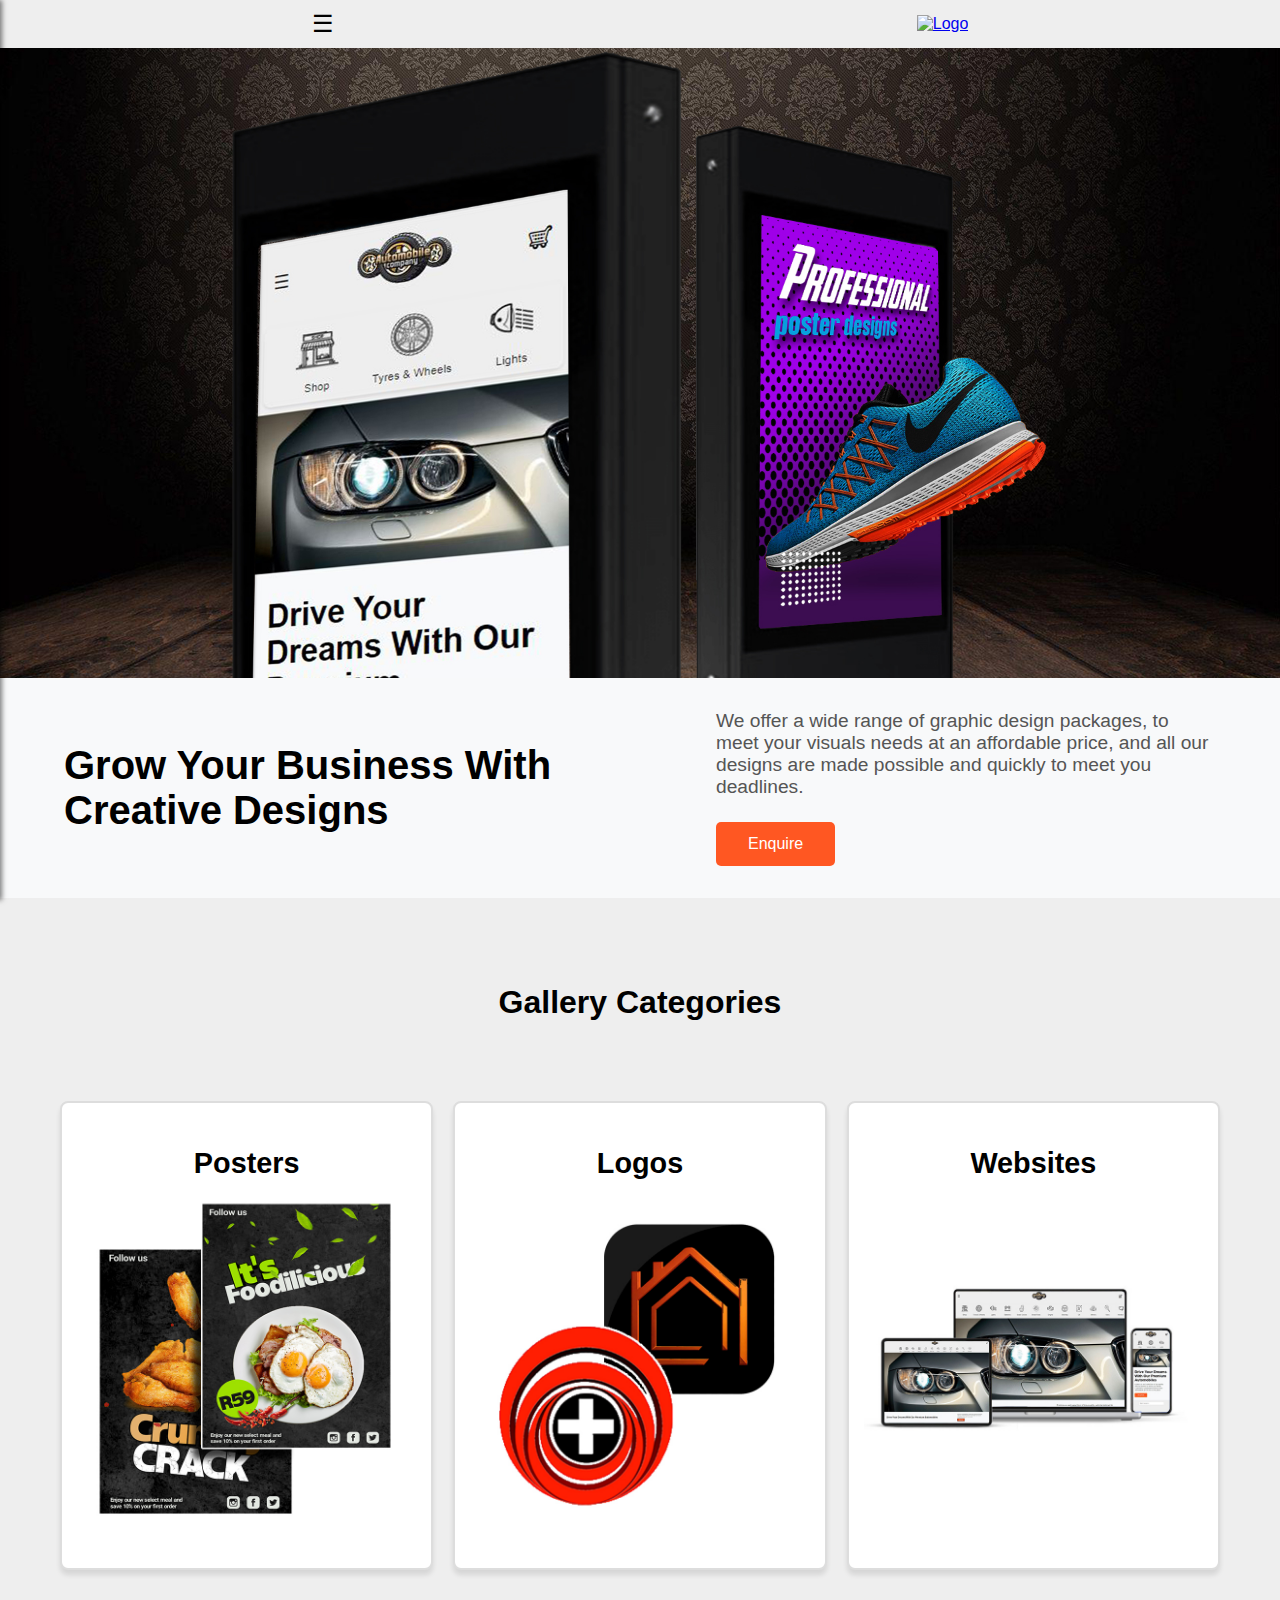
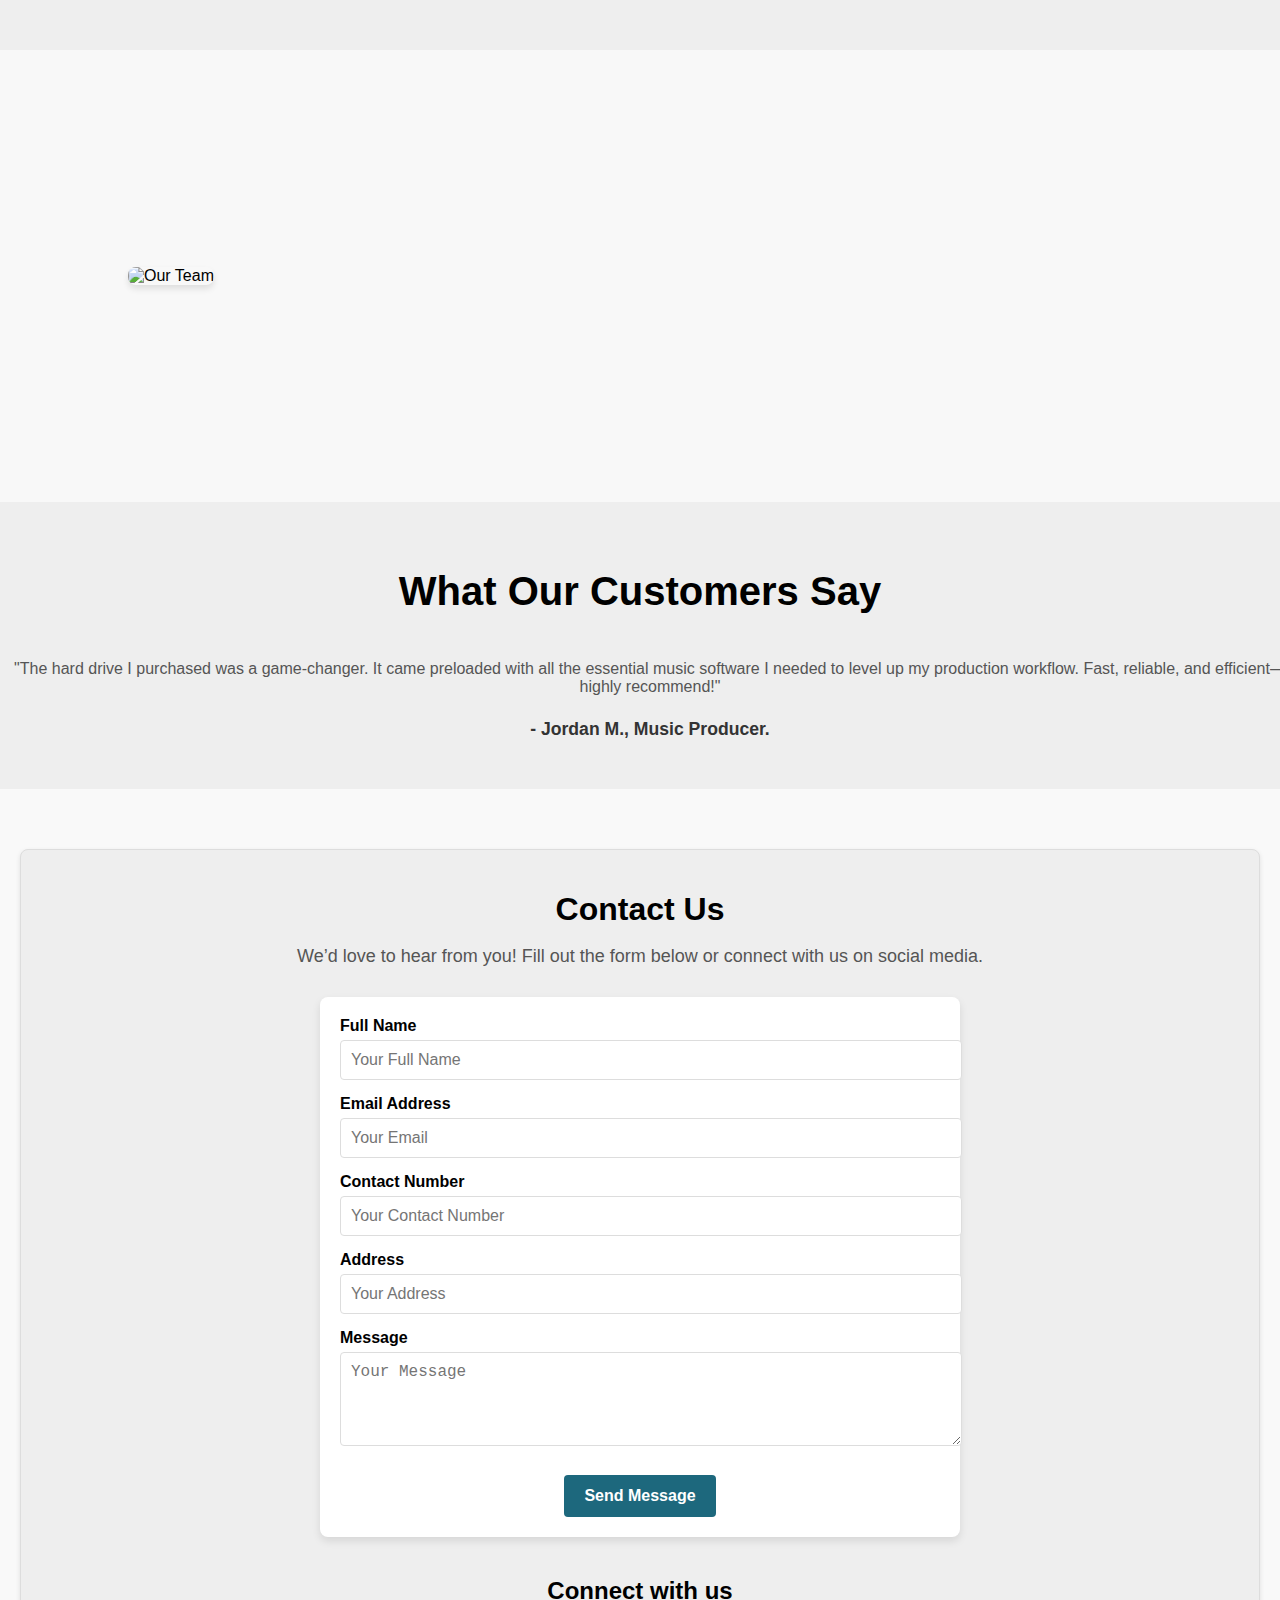
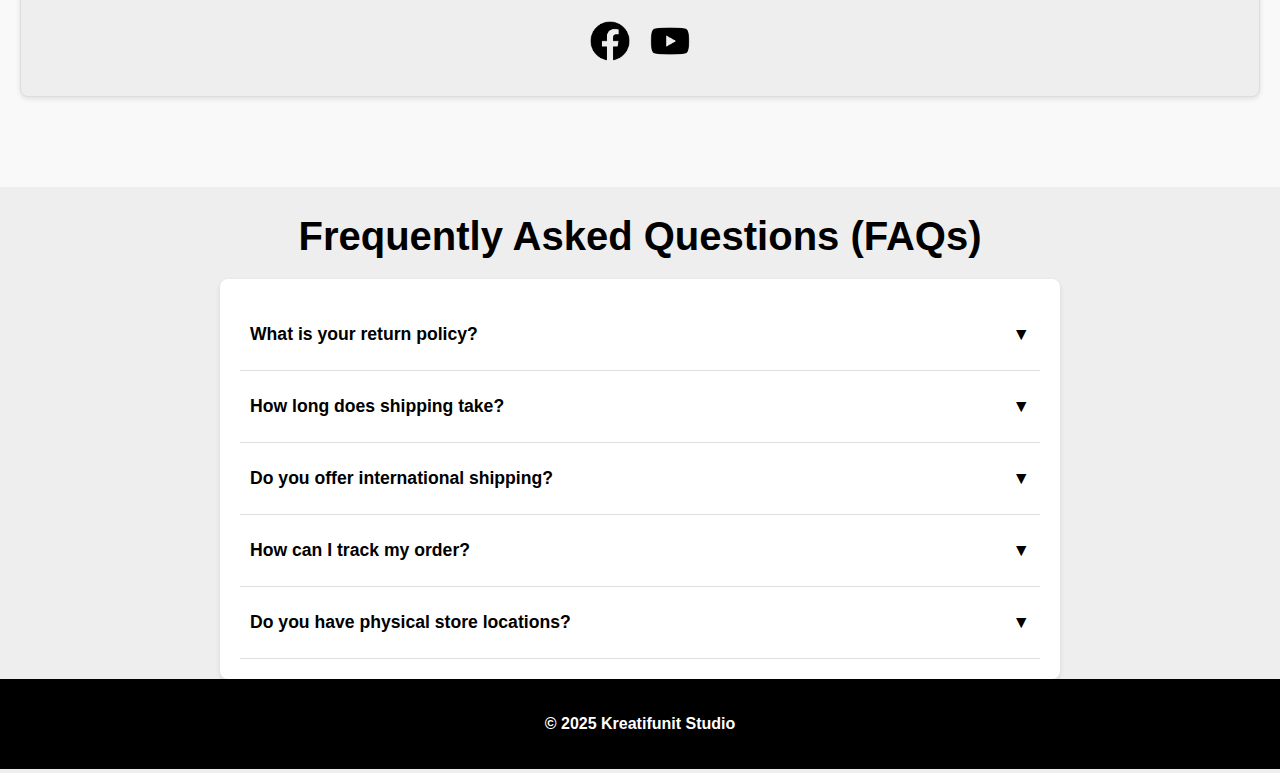
==== index.html @ d58288ed "Add files via upload" ====
<!DOCTYPE html>
<html lang="en">
<head>
    <meta charset="UTF-8">
    <meta name="viewport" content="width=device-width, initial-scale=1.0">
    <title>Home</title>
    <link rel="stylesheet" href="assets/css/styles.css">
</head>
<body>

    <header>
        <div class="hamburger" id="hamburger">☰</div>
		<a href="index.html">
        <img src="assets/img/logo.png" alt="Logo" class="logo"></a>
        
    </header>
	
    <section class="hero"></section>
  <section class="content-section">
    <div class="content-left">
      <h1>Grow Your Business With Creative Designs</h1>
    </div>
    <div class="content-right">
      <p>We offer a wide range of graphic design packages, to meet your visuals needs at an affordable
	  price, and all our designs are made possible and quickly to meet you deadlines.</p>
      <button class="shop-now-btn">Enquire</button>
    </div>
  </section>
		
    <nav class="menu" id="menu">
        <div class="close" id="close">&times;</div>
        <ul>
            <li><a href="index.html">Home</a></li>
			<li><a href="logos.html">Logo Designs</a></li>
            <li><a href="posters.html">Poster Designs</a></li>
			<li><a href="websites.html">Websites Designs</a></li>
			<li><a href="#services">Services</a></li>
			<li><a href="#promotions">Promotions</a></li>
			<li><a href="#contactForm">Contact Us</a></li>
			<li><a href="#faqs">FAQs</a></li>
        </ul>
    </nav>
    
    <main>
        
		<!---REMAINS HIDDEN--->
        <section class="search-filter">
        <input type="text" id="searchInput" placeholder="Search products..." oninput="filterProducts()">
    </section>
		<section class="search-results" id="searchResults">
    <!-- Dynamic search results will be displayed here -->
		</section>

             <!-- Features Section -->
        <section class="features">
        <h2>Gallery Categories</h2>
        <div class="container">
        <div class="feature-item">
            <h3>Posters</h3>
			<a href="posters.html">
            <img src="assets/img/posters.jpg" alt="Posters" class="feature-image"></a>
        </div>
        <div class="feature-item">
            <h3>Logos</h3>
			<a href="logos.html">
            <img src="assets/img/logos.jpg" alt="Logos" class="feature-image"></a>
        </div>
        <div class="feature-item">
            <h3>Websites</h3>
			<a href="websites.html">
            <img src="assets/img/websites.jpg" alt="Websites" class="feature-image"></a>
        </div>
        </div>
        </section>
	
		<!-- About-Us Section -->
		 <section id="about-us" class="about-us">
    <div class="container-about">
      <div class="about-content">
        <div class="about-img">
          <img src="homepage/aboutus.jpg" alt="Our Team" />
        </div>
        <div class="about-text">
          <h1>Drive Softwares</h1>
          <p>Transform Your Music Production Game | Explore Our Collection of Premium Hard Drives and USB Drives Fully Loaded with the Best Music Software and Tools. 
			Perfect for Producers, DJs, and Creatives Ready to Level Up Their Sound Library and Workflow.
          </p>
          <p>
            Elevate Your Creativity with Every Click to Streamline Your Workflow. 
			Whether You’re a Producer, DJ, or Music Creator, Access the Tools You Need to Bring Your Vision to Life.
          </p>
		  <a href="drivebundles.html">
          <button class="btn">Learn More</button></a>
        </div>
      </div>
    </div>
  </section>
  
		<!-- Testimonials Section -->
  <section id="testimonials" class="testimonials">
  <div class="container-testimonials">
    <h1>What Our Customers Say</h1>
    <div class="testimonial-slider">
      <div class="testimonial active">
        <p>"The hard drive I purchased was a game-changer. 
		It came preloaded with all the essential music software I needed to level up my production workflow. 
		Fast, reliable, and efficient—highly recommend!"</p>
        <h4>- Jordan M., Music Producer.</h4>
      </div>
      <div class="testimonial">
        <p>"These software programs have completely transformed the way I produce music. 
		The variety, quality, and ease of use are unmatched. It feels like having a full studio at my fingertips!"</p>
        <h4>- Sbusiso L., Aspiring Music Creator.</h4>
      </div>
      <div class="testimonial">
        <p>"I couldn’t believe how quickly my order arrived! I placed my order, and it was at my doorstep before I knew it. 
		The shipping was lightning-fast, and the drive itself works perfectly. Amazing service all around!"</p>
        <h4>- Steven S.</h4>
      </div>
    </div>
    <div class="slider-controls">
      <button id="prev">❮</button>
      <button id="next">❯</button>
    </div>
  </div>
</section>

		<!-- Contact Section -->
<section class="contact">
    <div class="contact-container">
        <h2>Contact Us</h2>
        <p>We’d love to hear from you! Fill out the form below or connect with us on social media.</p>
        
    <form class="contact-form" id="contactForm">
        <div class="form-group">
            <label for="fullName">Full Name</label>
            <input type="text" id="fullName" name="fullName" placeholder="Your Full Name" required>
        </div>
        <div class="form-group">
            <label for="email">Email Address</label>
            <input type="email" id="email" name="email" placeholder="Your Email" required>
        </div>
        <div class="form-group">
            <label for="contactNumber">Contact Number</label>
            <input type="tel" id="contactNumber" name="contactNumber" placeholder="Your Contact Number" required>
        </div>
        <div class="form-group">
            <label for="address">Address</label>
            <input type="text" id="address" name="address" placeholder="Your Address" required>
        </div>
        <div class="form-group">
            <label for="message">Message</label>
            <textarea id="message" name="message" placeholder="Your Message" rows="4" required></textarea>
        </div>
        <button type="button" class="btn" onclick="sendMessage()">Send Message</button>
    </form>

        <!-- Social Media Links -->
        <div class="social-media">
            <h3>Connect with us</h3>
            <ul>
                <li><a href="https://facebook.com" target="_blank" aria-label="Facebook"><img src="graphics/websites/fitness_website/assets/img/icons/facebook.png" alt="Facebook"></a></li>
                <li><a href="https://youtube.com" target="_blank" aria-label="YouTube"><img src="graphics/websites/fitness_website/assets/img/icons/youtube.png" alt="YouTube"></a></li>
            </ul>
        </div>
    </div>
</section>


			<!-- FAQ Sectin -->
	<h1>Frequently Asked Questions (FAQs)</h1>
	<div id="faqs">
    <div class="faq-container">
        <!-- FAQ 1 -->
        <div class="faq-item">
            <div class="faq-question" onclick="toggleAnswer(0)">
                <span>What is your return policy?</span>
                <span>&#9660;</span>
            </div>
            <div class="faq-answer">
                We accept returns within 30 days of purchase. Items must be unworn, unwashed, and in their original packaging. Please contact customer service to initiate your return.
            </div>
        </div>
        <!-- FAQ 2 -->
        <div class="faq-item">
            <div class="faq-question" onclick="toggleAnswer(1)">
                <span>How long does shipping take?</span>
                <span>&#9660;</span>
            </div>
            <div class="faq-answer">
                Standard delivery takes 3-5 business days. Expedited shipping options are available at checkout for faster delivery.
            </div>
        </div>
        <!-- FAQ 3 -->
        <div class="faq-item">
            <div class="faq-question" onclick="toggleAnswer(2)">
                <span>Do you offer international shipping?</span>
                <span>&#9660;</span>
            </div>
            <div class="faq-answer">
                Yes, we offer international shipping to most countries. Shipping fees and estimated delivery times vary by location and will be shown during checkout.
            </div>
        </div>
        <!-- FAQ 4 -->
        <div class="faq-item">
            <div class="faq-question" onclick="toggleAnswer(3)">
                <span>How can I track my order?</span>
                <span>&#9660;</span>
            </div>
            <div class="faq-answer">
                Once your order is shipped, you will receive a confirmation email with a tracking number and a link to track your package.
            </div>
        </div>
        <!-- FAQ 5 -->
        <div class="faq-item">
            <div class="faq-question" onclick="toggleAnswer(4)">
                <span>Do you have physical store locations?</span>
                <span>&#9660;</span>
            </div>
            <div class="faq-answer">
                Yes, we have physical stores in select cities. Please visit our store locator page to find a store near you.
            </div>
        </div>
    </div>
    </main> 

    <script src="assets/js/slides.js"></script> 
    <script src="assets/js/script.js"></script> 

    
     <footer>
        <p><strong>&copy; 2025 Kreatifunit Studio</strong></p>
    </footer>
</body>
</html>
---- assets/css/styles.css ----
body {
    margin: 0;
    font-family: Arial, sans-serif;
	background-color: #eee;
}

header {
    display: flex;
    justify-content: space-around;
    align-items: center;
    padding: 10px 20px;
    background-color: #lelele;
    color: white;
    position: relative;
}

.logo {
    max-width: 200px;
}

.hamburger, .cart-icon, .close {
    cursor: pointer;
    font-size: 24px;
	color: black;
}

.menu {
    position: fixed;
    left: -250px; /* Hide off-screen */
    top: 0;
    width: 250px;
    height: 100vh;
    background-color: black;
    transition: left 0.3s ease;
    box-shadow: 2px 0 5px rgba(0,0,0,0.5);
    z-index: 1000;
}

.menu .close {
    font-size: 30px;
    color: white;
    padding: 10px;
    text-align: right;
}

.menu ul {
    list-style: none;
    padding: 0;
    margin: 0;
}

.menu li {
    padding: 15px;
}

.menu li a {
    color: white;
    text-decoration: none;
}

.menu.show {
    left: 0; /* Slide in */
}

    .hero {
      width: 100%;
      height: 70vh; /* Full height of the viewport */
      background-image: url('hero.jpg'); /* Replace with your image URL */
      background-size: cover; /* Ensure it covers the entire section on desktop */
      background-position: center;
      background-repeat: no-repeat;
    }

    .content-section {
      display: flex;
      justify-content: space-between;
      align-items: center;
      padding: 2rem 5%;
      background-color: #f8f9fa; /* Light background for contrast */
    }

    .content-left h1 {
      font-size: 2.5rem;
      margin: 0;
      color: black;
	  text-align: left;
    }

    .content-right {
      text-align: left;
      max-width: 500px;
    }

    .content-right p {
      font-size: 1.2rem;
      margin: 0 0 1.5rem;
      color: #555;
    }

    .shop-now-btn {
      padding: 0.8rem 2rem;
      font-size: 1rem;
      color: #fff;
      background-color: #ff5722;
      border: none;
      border-radius: 5px;
      cursor: pointer;
      transition: background-color 0.3s;
    }

    .shop-now-btn:hover {
      background-color: #e64a19;
    }

    @media (max-width: 768px) {
      .hero {
        background-size: contain; /* Show full image on mobile without cropping */
        height: auto; /* Adjust height based on the image */
        min-height: 500px; /* Ensure it doesn't collapse on mobile */
		margin-top: -150px;
		margin-bottom: -150px;
      }

      .content-section {
        flex-direction: column;
        text-align: center;
      }

      .content-right {
        max-width: 100%;
        margin-top: 1rem;
      }
    }
	
/* -----Features Section----- */
.features {
    background-color: #eee;
    padding: 40px 20px;
    text-align: center;
}

.features h2 {
    font-size: 2rem;
    margin-bottom: 20px;
}


.feature-item {
    margin: 20px 0;
    text-align: center;
    background: #fff;
    border: 2px solid #ddd;
    border-radius: 8px;
    box-shadow: 0 5px 5px rgba(0, 0, 0, 0.1);
    flex-shrink: 0;
    text-align: center;
    padding: 15px;
    transition: transform 0.3s;
	margin-bottom: 50px;
}

.feature-item:hover {
    transform: scale(1.05);
    box-shadow: 0 4px 10px rgba(0, 0, 0, 0.2);
}


.feature-item h3 {
    font-size: 1.8rem;
    margin-bottom: 10px;
	text-align: center;
}

.feature-item p {
    font-size: 1rem;
    color: #666;
	
}

.feature-image {
	border-radius: 8px;
}

/* Default (Mobile-first) Styles */
.features .container {
    padding: 20px;
    display: flex;
    flex-direction: column;
    align-items: center;
}

.features .feature-item {
    text-align: center;
    margin-bottom: 30px;
}

.features .feature-image {
    width: 100%;   /* Make images responsive */
    max-width: 300px;  /* Optional: Set a maximum size */
    height: auto;  /* Maintain aspect ratio */
    margin-bottom: 15px; /* Space between image and text */
}

/* Desktop Styles (Screen width >= 1024px) */
@media (min-width: 1024px) {
    .features .container {
        display: grid;
        grid-template-columns: repeat(3, 1fr); /* 3 columns */
        gap: 20px; /* Space between items */
        padding: 40px;
    }

    .features .feature-item {
        text-align: left;
        margin-bottom: 0; /* Remove bottom margin for grid layout */
    }

    .features .feature-image {
        max-width: 100%;  /* Ensure image scales well */
        margin-bottom: 20px; /* Adjust space between image and text */
    }
}

/* About Us Section */
.container-about {
  width: 80%;
  margin: 0 auto;
  padding: 20px 0;
}

.about-us {
  padding: 40px 0;
  background-color: #f8f8f8;
}

.about-content {
  display: flex;
  align-items: center;
  justify-content: space-between;
  gap: 20px;
  flex-wrap: wrap;
}

/* About Image Styling */
.about-img img {
  max-width: 350px;
  height: auto;
  border-radius: 8px;
  box-shadow: 0 4px 6px rgba(0, 0, 0, 0.1);
}

/* About Text Section */
.about-text {
  flex: 1 1 400px;
  padding: 20px;
  opacity: 0; /* Start hidden */
  transform: translateY(20px); /* Start slightly moved */
  transition: all 0.6s ease-in-out;
}

/* When in View - Animation */
.about-text.show {
  opacity: 1;
  transform: translateY(0);
}

.about-text h1 {
  margin-bottom: 10px;
  font-size: 2.5rem;
  color: #333;
}

.about-text p {
  margin-bottom: 15px;
  font-size: 1rem;
  line-height: 1.6;
}

.btn {
  display: inline-block;
  padding: 10px 20px;
  margin-top: 10px;
  background-color:  #1d687d;
  color: white;
  border: none;
  font-weight: bold;
  border-radius: 5px;
  cursor: pointer;
  transition: background-color 0.3s ease;
}

.btn:hover {
  background-color: #10a2ca;
}

/* Responsive Design */
@media (max-width: 768px) {
  .about-content {
    flex-direction: column;
    text-align: center;
  }

  .about-text,
  .about-img {
    flex: 1 1 100%;
  }

  .about-text {
    padding: 0;
  }

  .about-img img {
    max-width: 80%;
  }
}

@media (max-width: 480px) {
  .about-text h1 {
    font-size: 2rem;
  }

  .about-text p {
    font-size: 0.9rem;
  }

  .btn {
    padding: 8px 16px;
  }
}

/* Testimonials Section */
.testimonials {
  background-color: #eee;
  padding: 40px 0;
  text-align: center;
  margin-bottom: -15vh;
}

.container-testimonials {
  width: 100%;
  margin: 0 auto;
}

.testimonials h1 {
  margin-bottom: 20px;
  font-size: 2.5rem;
  color: black;
}

.testimonial-slider {
  position: relative;
  overflow: hidden;
  height: 250px; /* Adjust height as needed */
}

.testimonial {
  position: absolute; /* Position them all on top of each other */
  top: 0;
  left: 0;
  width: 100%;
  text-align: center;
  padding: 10px;
  opacity: 0;
  transform: translateX(100%);
  transition: all 0.5s ease-in-out;
}

.testimonial.active {
  opacity: 1;
  transform: translateX(0);
}

.testimonial p {
  font-size: 1rem;
  margin-bottom: 10px;
  color: #555;
}

.testimonial h4 {
  font-size: 1.1rem;
  color: #333;
  font-weight: bold;
}

.slider-controls {
  margin-top: 20px;
  display: none;
}

.slider-controls button {
  background-color: #333;
  color: #fff;
  border: none;
  border-radius: 50%;
  padding: 10px 15px;
  cursor: pointer;
  transition: background-color 0.3s ease;
  font-size: 1rem;
}

.slider-controls button:hover {
  background-color: #555;
}

/* Responsive Design */
@media (max-width: 768px) {
  .testimonial-slider {
    height: 250px;
  }

  .testimonial p {
    font-size: 0.9rem;
  }

  .testimonial h4 {
    font-size: 1rem;
  }
}

/* -----FEATURED ITEMS BEGIN-----*/
.featured-items {
    overflow: hidden;
    padding: 20px;
}

.featured-items-container {
    display: flex;
    overflow-x: auto;
    scroll-behavior: smooth;
    gap: 15px;
}

.item {
    background: #fff;
    border: 1px solid #ddd;
    border-radius: 8px;
    box-shadow: 0 2px 5px rgba(0, 0, 0, 0.1);
    width: 200px;
    flex-shrink: 0;
    text-align: center;
    padding: 15px;
    transition: transform 0.3s;
}

.item:hover {
    transform: scale(1.05);
}

.item-image {
    width: 100%;
    height: auto;
    border-radius: 8px;
}

.item-name {
    font-size: 18px;
    margin: 10px 0;
}

.item-price {
    font-size: 16px;
    color: #555;
    margin: 5px 0;
}

/* Responsive Design */
@media (max-width: 600px) {
    .item {
        width: 150px;
    }
}

.promotion-heading {
	text-align: center;
}

.promotion-heading h1 {
	color: black;
}

button {
    padding: 10px 15px;
    background-color: #1d687d;
    color: white;
    border: none;
    border-radius: 5px;
    cursor: pointer;
    transition: background-color 0.3s;
}

button:hover {
    background-color: #10a2ca;
}

/* Contact Section */
.contact {
    padding: 40px 20px;
    background-color: #f9f9f9;
    text-align: center;
}

.contact-container {
    margin: 20px 0;
    text-align: center;
    background: #eee;
    border: 1px solid #ddd;
    border-radius: 8px;
    box-shadow: 0 2px 5px rgba(0, 0, 0, 0.1);
    flex-shrink: 0;
    text-align: center;
    padding: 15px;
    transition: transform 0.3s;
	margin-bottom: 50px;
}

.contact h2 {
    font-size: 32px;
    margin-bottom: 10px;
}

.contact p {
    font-size: 18px;
    margin-bottom: 30px;
    color: #555;
}

.contact-form {
    max-width: 600px;
    margin: 0 auto;
    background-color: #fff;
    padding: 20px;
    border-radius: 8px;
    box-shadow: 0 4px 8px rgba(0, 0, 0, 0.1);
}

.contact-form:hover {
    transform: scale(1.05);
    box-shadow: 0 4px 10px rgba(0, 0, 0, 0.2);
}

.contact-form .form-group {
    margin-bottom: 15px;
}

.contact-form label {
    display: block;
    margin-bottom: 5px;
    font-weight: bold;
    text-align: left;
}

.contact-form input,
.contact-form textarea {
    width: 100%;
    padding: 10px;
    border: 1px solid #ddd;
    border-radius: 4px;
    font-size: 16px;
}

.contact-form button {
    background-color: #1d687d;
    color: white;
    padding: 12px 20px;
    border: none;
    border-radius: 4px;
    cursor: pointer;
    font-size: 16px;
}

.contact-form button:hover {
    background-color: #10a2ca;
}

.social-media {
    margin-top: 40px;
}

.social-media h3 {
    font-size: 24px;
    margin-bottom: 15px;
}

.social-media ul {
    list-style: none;
    padding: 0;
    display: flex;
    justify-content: center;
    gap: 20px;
}

.social-media ul li {
    display: inline-block;
}

.social-media ul li a img {
    width: 40px;  /* Set the size of the social media icons */
    height: auto;  /* Maintain aspect ratio */
    transition: transform 0.3s ease;
}

.social-media ul li a:hover img {
    transform: scale(1.1);  /* Slight zoom effect on hover */
}

 .add-to-cart-button {
  background-color: #1d687d; /* Blue button background */
  color: #fff; /* White text */
  border: none;
  padding: 10px 20px;
  font-size: 12px;
  border-radius: 5px; /* Rounded corners */
  cursor: pointer;
  transition: background-color 0.3s ease, transform 0.2s ease;
}

.add-to-cart-button:hover {
  background-color: #10a2ca; /* Darker blue on hover */
  transform: translateY(-2px);
}

.add-to-cart-button:active {
  transform: translateY(1px);
}

/* FAQ Section */
.faq-container {
            max-width: 800px;
            margin: 0 auto;
            padding: 20px;
            background: #fff;
            border-radius: 8px;
            box-shadow: 0 2px 5px rgba(0, 0, 0, 0.1);
            overflow: hidden;
        }

  h1 {
            text-align: center;
            margin-bottom: 20px;
            font-size: 2.5em;
        }

        .faq-item {
            border-bottom: 1px solid #ddd;
            padding: 15px 0;
        }

        .faq-question {
            display: flex;
            justify-content: space-between;
            cursor: pointer;
            font-size: 1.1em;
            font-weight: bold;
            padding: 10px;
            transition: background-color 0.3s ease;
        }

        .faq-question:hover {
            background-color: #f1f1f1;
        }

        .faq-answer {
            display: none;
            padding: 10px;
            font-size: 0.95em;
            line-height: 1.5;
            color: #555;
            border-left: 3px solid #007bff;
            background: #f9f9f9;
            transition: all 0.3s ease;
        }

        /* Style for responsiveness */
        @media (max-width: 768px) {
            h1 {
                font-size: 2.2em;
            }

            .faq-question {
                font-size: 1em;
            }
        }


.products {
    display: grid;
    grid-template-columns: repeat(4, 1fr); /* 4 columns for desktop */
    gap: 10px; /* Space between items */
    padding: 20px;
	background-color: #dedede;
}

.products {
    display: flex;
    flex-wrap: wrap;
    justify-content: center;
    padding: 20px;
}

.product {
    box-sizing: border-box;
    margin: 10px;
    border: 1px solid #ddd;
    border-radius: 20px;
    text-align: center;
	background-color: white;
	transform: translateY(0);
    transition: all 0.3s ease;
}

.product:hover {
    transform: translateY(-10px);
    box-shadow: 0 12px 30px rgba(0, 0, 0, 0.1);
}

.product-image {
    height: 300px;
    display: flex;
	border: 1px solid white;
    border-radius: 10px;
}

/* Responsive adjustments */
@media (max-width: 600px) {
    .product {
        flex: 1 1 100%; /* Full width on small screens */
    }
	.product-image {
		height: 351px;
	}
}

.nav-button:hover, .add-to-cart-button:hover {
    opacity: 0.4; /* Optional: adds a hover effect */
}

.search-filter {
    display: none;
    justify-content: center;
    padding: 20px;
}

#searchInput {
    width: 70%;
    padding: 10px;
    border: 1px solid #ccc;
    border-radius: 4px;
}

#categoryFilter {
    padding: 10px;
    border: 1px solid #ccc;
    border-radius: 4px;
}

.search-results {
    display: flex;
    flex-wrap: wrap;
    gap: 20px;
    margin-top: 20px;
}

.search-results .product {
    width: calc(33.333% - 20px);
    border: 1px solid #ddd;
    padding: 10px;
    border-radius: 5px;
    box-shadow: 0 4px 8px rgba(0, 0, 0, 0.1);
    transition: transform 0.3s;
}

.search-results .product:hover {
    transform: scale(1.05);
}

.search-results p {
    margin: 10px 0;
}

.search-results img {
    max-width: 100%;
    height: auto;
    border-radius: 5px;
}

.search-results button {
    background-color: #4CAF50;
    color: white;
    padding: 10px;
    border: none;
    cursor: pointer;
    border-radius: 5px;
    transition: background-color 0.3s;
}

.search-results button:hover {
    background-color: #45a049;
}

.affiliation-section {
            display: flex;
            align-items: center;
            justify-content: space-between;
            padding: 20px;
            background-color: #lelele;
        }

        .affiliation-text {
            flex: 1;
            padding: 20px;
        }

        .affiliation-text h1 {
            font-size: 2.5rem;
			margin: 0;
			color: black;
			text-align: left;
        }

        .affiliation-text p {
            font-size: 1.2rem;
			margin: 0 0 1.5rem;
			color: #555;
        }

        .affiliation-text .enquire-button {
            background-color: #4CAF50;
            color: white;
            border: none;
            padding: 10px 20px;
            text-align: center;
            cursor: pointer;
            font-size: 16px;
            border-radius: 5px;
        }

        .affiliation-text .enquire-button:hover {
            background-color: #45a049;
        }

        .affiliation-image {
            flex: 1;
            padding: 20px;
        }

        .affiliation-image img {
            width: 100%;
            max-width: 500px;
            height: auto;
            border-radius: 8px;
        }

footer {
    text-align: center;
    padding: 20px;
    background-color: black;
    color: white;
    position: relative;
}
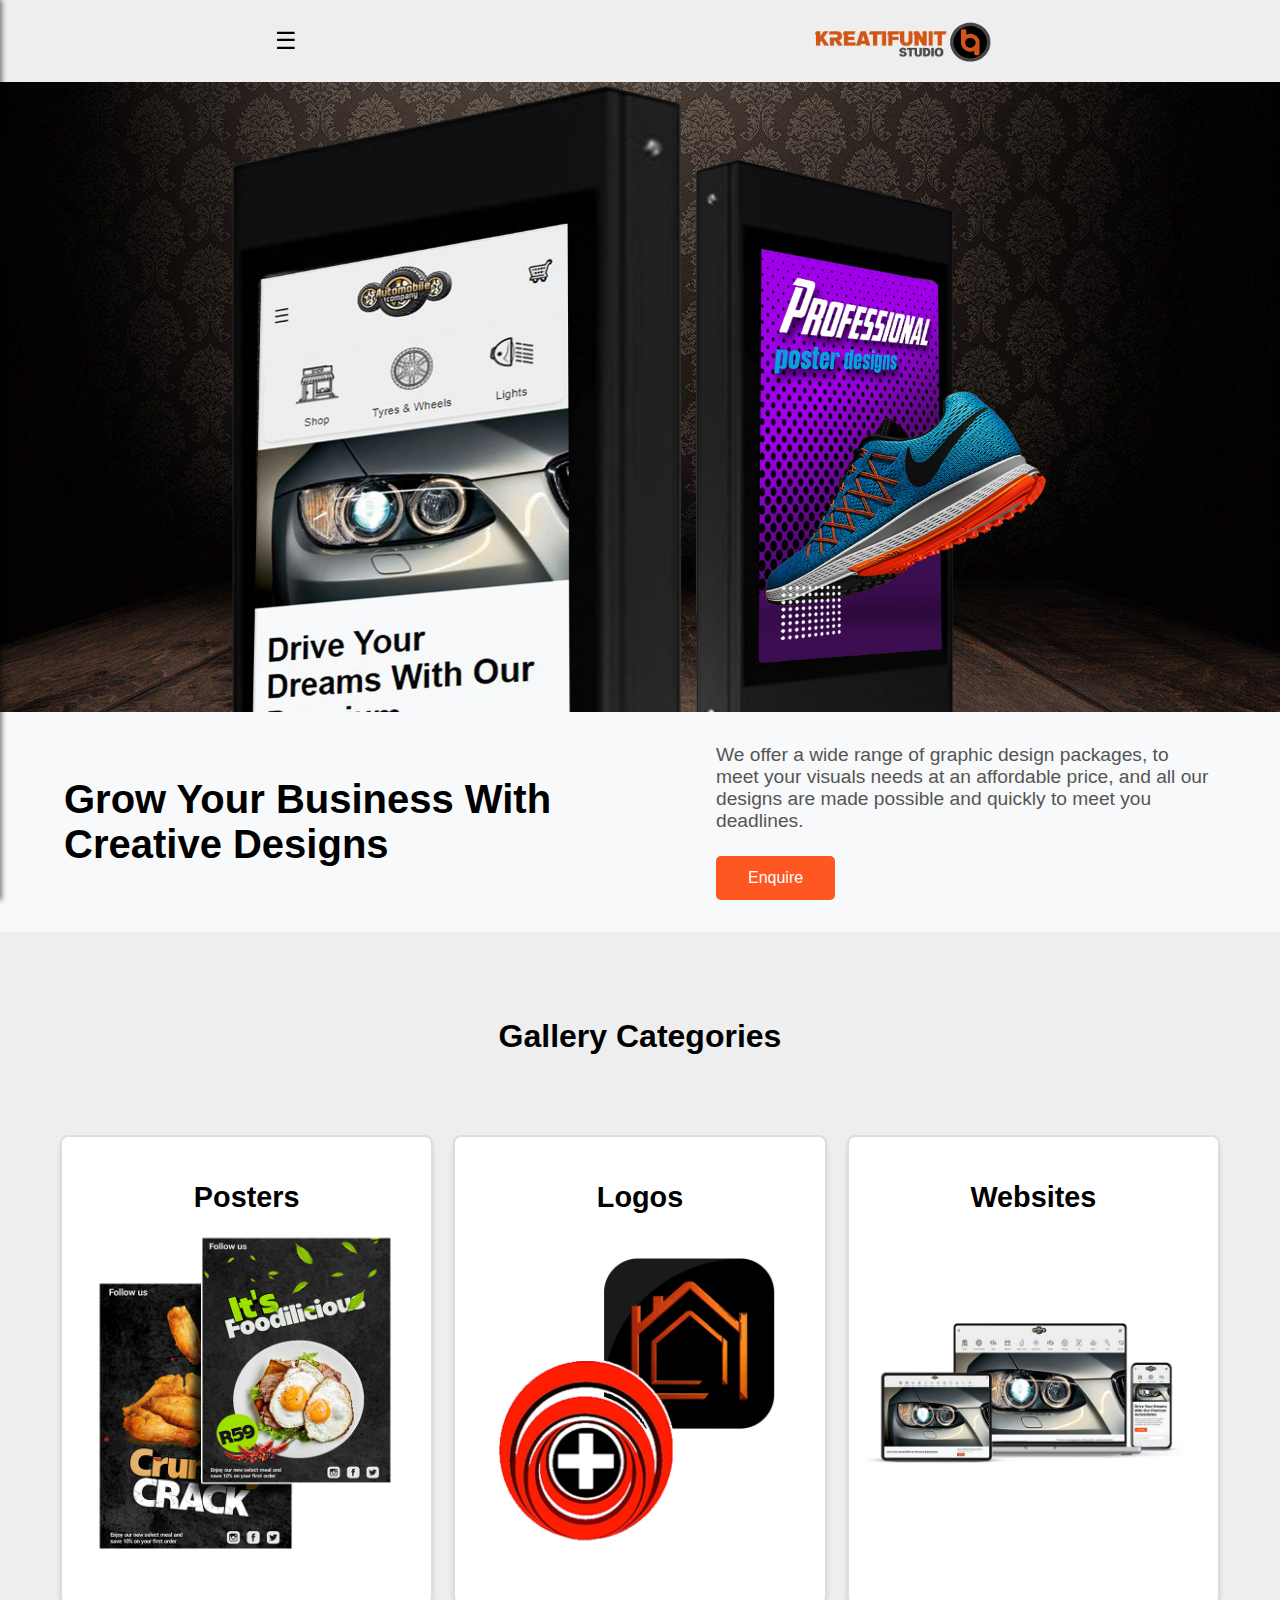
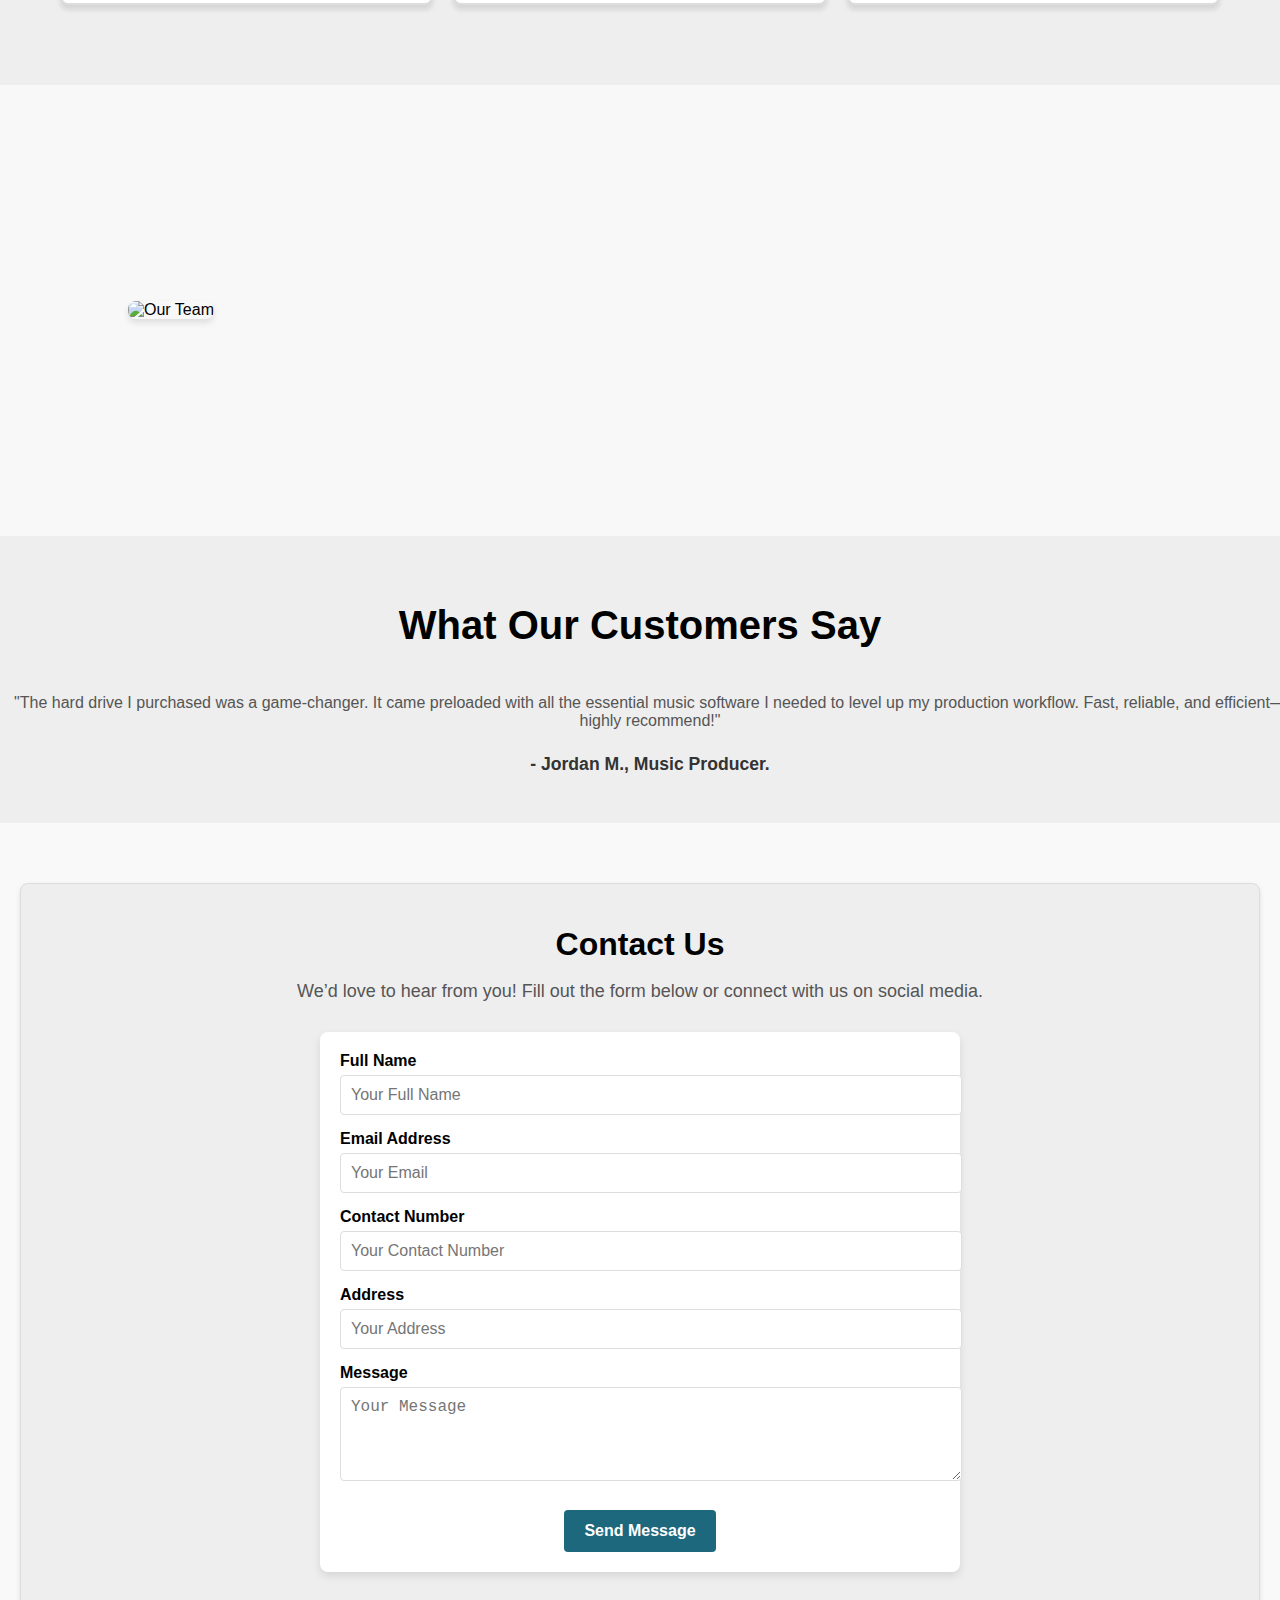
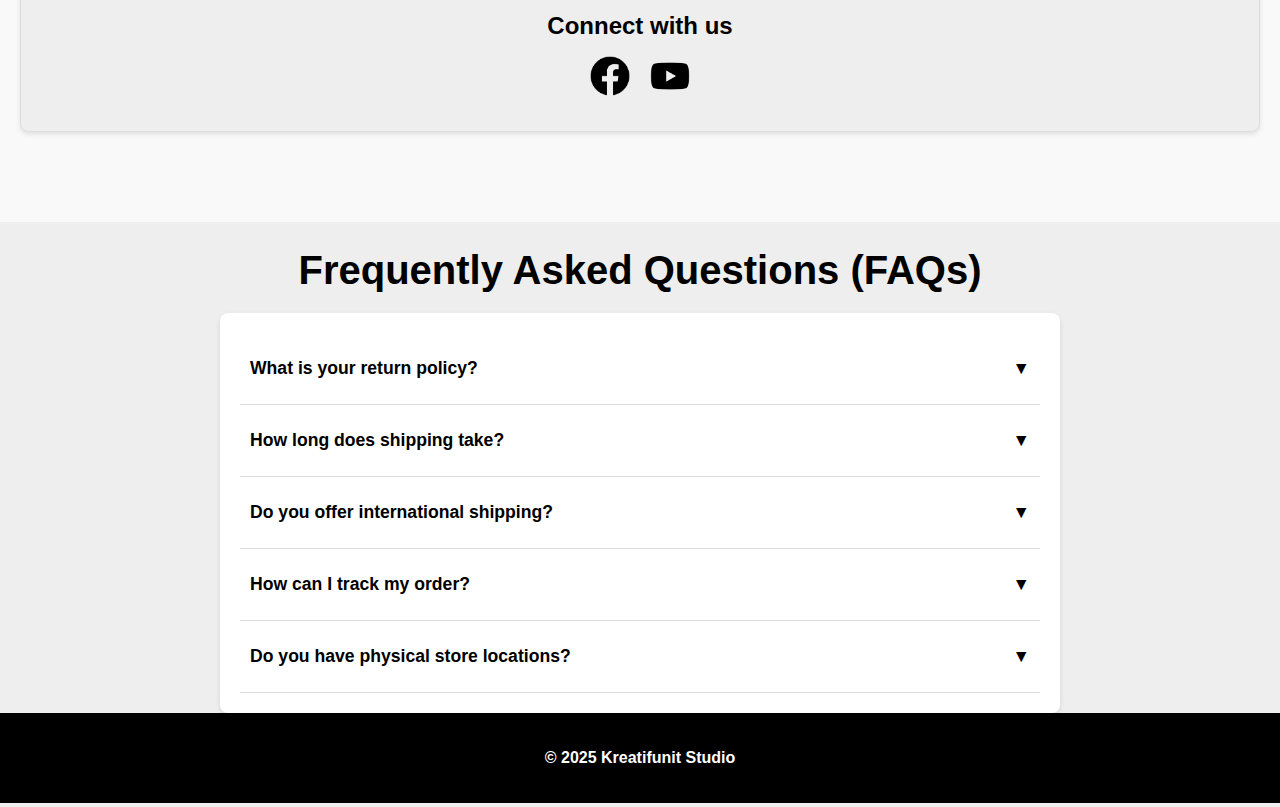
==== commit 0d71297e: "Update index.html" ====
--- a/index.html
+++ b/index.html
@@ -11,7 +11,7 @@
     <header>
         <div class="hamburger" id="hamburger">☰</div>
 		<a href="index.html">
-        <img src="assets/img/logo.png" alt="Logo" class="logo"></a>
+        <img src="assets/img/Logo.png" alt="Logo" class="logo"></a>
         
     </header>
 	
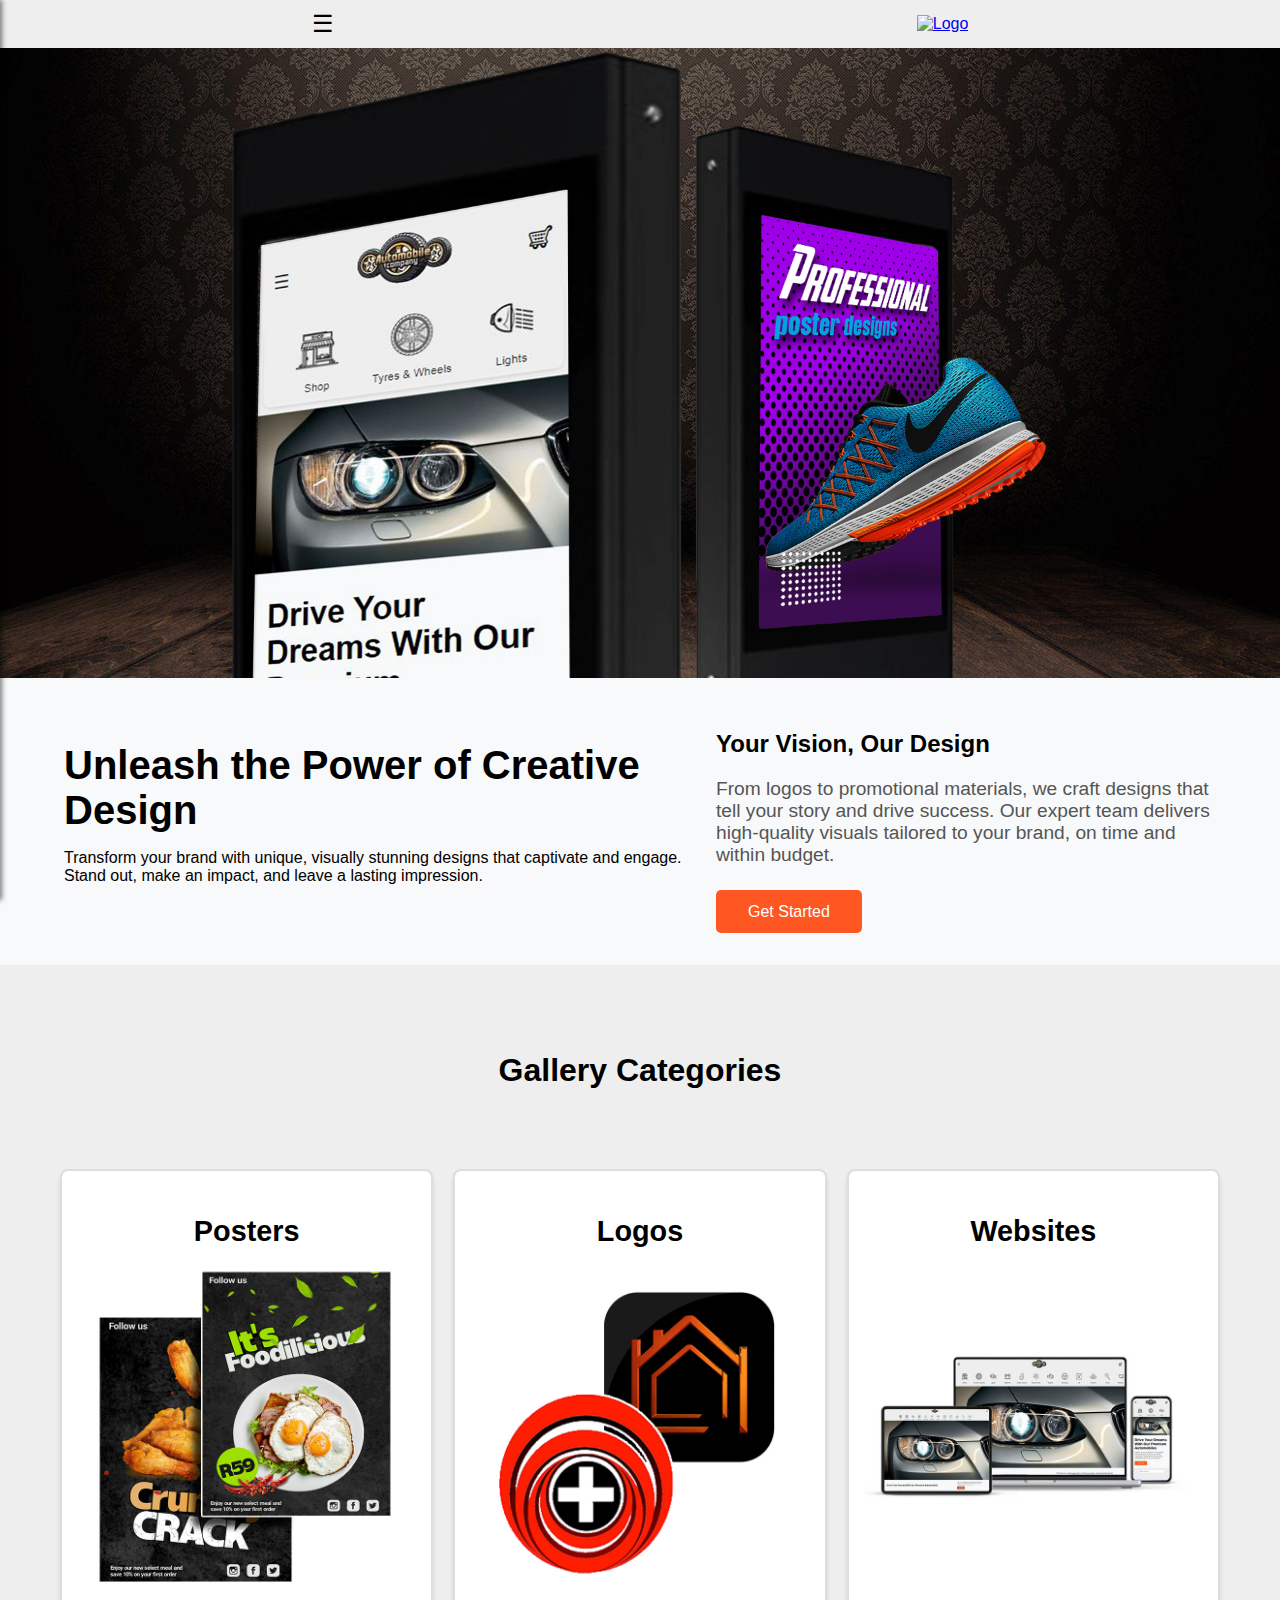
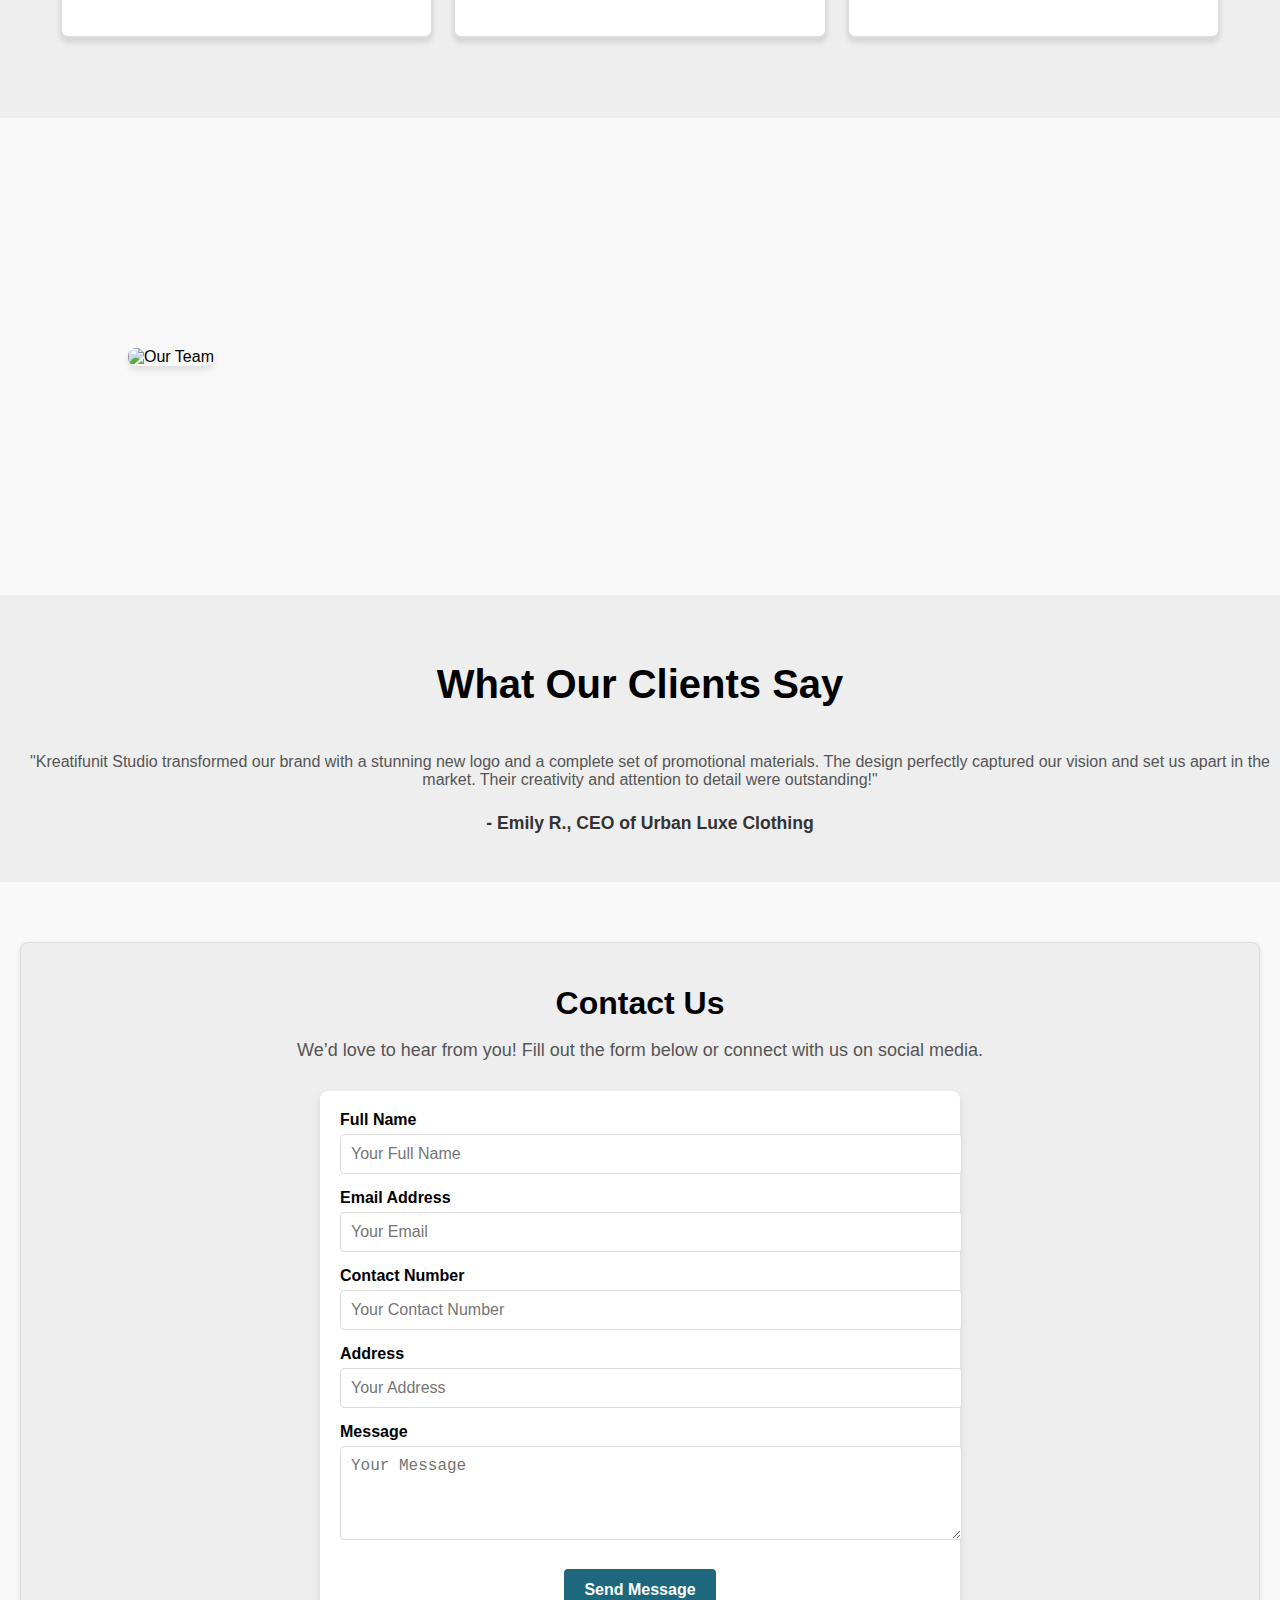
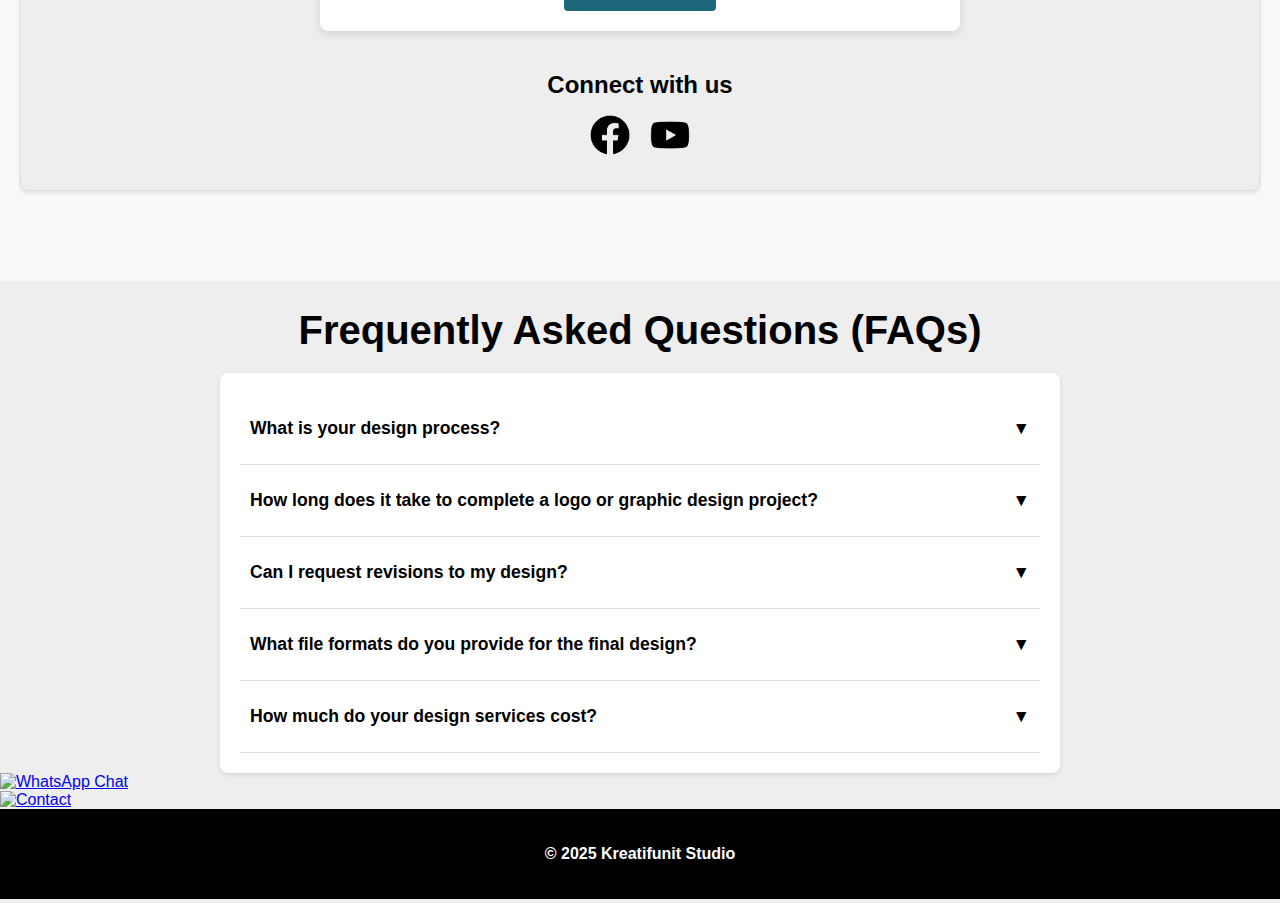
==== commit b7aedc95: "Update index.html" ====
--- a/index.html
+++ b/index.html
@@ -3,29 +3,59 @@
 <head>
     <meta charset="UTF-8">
     <meta name="viewport" content="width=device-width, initial-scale=1.0">
-    <title>Home</title>
+    <meta name="description" content="Kreatifunit Studio offers high-quality design services including logo design, posters, websites, and promotional material creation. Transform your brand with unique, creative designs.">
+    <meta name="keywords" content="graphic design, logo design, posters, web design, brand design, creative studio, graphic design agency, promotional design">
+    <meta property="og:title" content="Kreatifunit Studio - Creative Design Services">
+    <meta property="og:description" content="Transform your brand with unique and visually stunning designs from Kreatifunit Studio.">
+    <meta property="og:image" content="assets/img/logo.png">
+    <meta property="og:url" content="https://www.kreatifunit.com">
+    <meta property="og:type" content="website">
+    <title>Kreatifunit Studio - Creative Design Services</title>
     <link rel="stylesheet" href="assets/css/styles.css">
+    <script type="application/ld+json">
+        {
+          "@context": "http://schema.org",
+          "@type": "Organization",
+          "name": "Kreatifunit Studio",
+          "url": "https://www.kreatifunit.com",
+          "logo": "https://www.kreatifunit.com/assets/img/logo.png",
+          "contactPoint": {
+            "@type": "ContactPoint",
+            "telephone": "+1234567890",
+            "contactType": "Customer Service"
+          },
+          "sameAs": [
+            "https://www.facebook.com/kreatifunit",
+            "https://www.instagram.com/kreatifunit"
+          ]
+        }
+    </script>
 </head>
+
 <body>
 
     <header>
         <div class="hamburger" id="hamburger">☰</div>
 		<a href="index.html">
-        <img src="assets/img/Logo.png" alt="Logo" class="logo"></a>
+        <img src="assets/img/logo.png" alt="Logo" class="logo"></a>
         
     </header>
 	
     <section class="hero"></section>
-  <section class="content-section">
-    <div class="content-left">
-      <h1>Grow Your Business With Creative Designs</h1>
-    </div>
-    <div class="content-right">
-      <p>We offer a wide range of graphic design packages, to meet your visuals needs at an affordable
-	  price, and all our designs are made possible and quickly to meet you deadlines.</p>
-      <button class="shop-now-btn">Enquire</button>
-    </div>
-  </section>
+<section class="content-section">
+  <div class="content-left">
+    <h1>Unleash the Power of Creative Design</h1>
+    <p>Transform your brand with unique, visually stunning designs that captivate and engage. 
+	Stand out, make an impact, and leave a lasting impression.</p>
+  </div>
+  <div class="content-right">
+    <h2>Your Vision, Our Design</h2>
+    <p>From logos to promotional materials, we craft designs that tell your story and drive success. 
+	Our expert team delivers high-quality visuals tailored to your brand, on time and within budget.</p>
+    <button class="shop-now-btn">Get Started</button>
+  </div>
+</section>
+
 		
     <nav class="menu" id="menu">
         <div class="close" id="close">&times;</div>
@@ -74,50 +104,58 @@
         </section>
 	
 		<!-- About-Us Section -->
-		 <section id="about-us" class="about-us">
-    <div class="container-about">
-      <div class="about-content">
-        <div class="about-img">
-          <img src="homepage/aboutus.jpg" alt="Our Team" />
-        </div>
-        <div class="about-text">
-          <h1>Drive Softwares</h1>
-          <p>Transform Your Music Production Game | Explore Our Collection of Premium Hard Drives and USB Drives Fully Loaded with the Best Music Software and Tools. 
-			Perfect for Producers, DJs, and Creatives Ready to Level Up Their Sound Library and Workflow.
-          </p>
-          <p>
-            Elevate Your Creativity with Every Click to Streamline Your Workflow. 
-			Whether You’re a Producer, DJ, or Music Creator, Access the Tools You Need to Bring Your Vision to Life.
-          </p>
-		  <a href="drivebundles.html">
-          <button class="btn">Learn More</button></a>
-        </div>
-      </div>
-    </div>
-  </section>
+<section id="about-us" class="about-us">
+  <div class="container-about">
+    <div class="about-content">
+      <div class="about-img">
+        <img src="assets/img/about.jpg" alt="Our Team" />
+      </div>
+      <div class="about-text">
+        <h1>Kreatifunit Studio</h1>
+        <p>
+          At Kreatifunit Studio, we specialize in creating unique and captivating designs that bring your brand to life. 
+		  Whether you're looking for a striking logo, an eye-catching poster, 
+		  or custom graphic design work, our team is here to elevate your visual identity.
+        </p>
+        <p>
+          With a passion for creativity and a deep understanding of design principles, 
+		  we work closely with you to craft visuals that resonate with your audience. 
+		  Our mission is to transform your ideas into memorable designs that tell your brand’s story and make a lasting impact.
+        </p>
+        <a href="portfolio.html">
+          <button class="btn">See Our Work</button>
+        </a>
+      </div>
+    </div>
+  </div>
+</section>
+
   
 		<!-- Testimonials Section -->
-  <section id="testimonials" class="testimonials">
+<section id="testimonials" class="testimonials">
   <div class="container-testimonials">
-    <h1>What Our Customers Say</h1>
+    <h1>What Our Clients Say</h1>
     <div class="testimonial-slider">
       <div class="testimonial active">
-        <p>"The hard drive I purchased was a game-changer. 
-		It came preloaded with all the essential music software I needed to level up my production workflow. 
-		Fast, reliable, and efficient—highly recommend!"</p>
-        <h4>- Jordan M., Music Producer.</h4>
+        <p>"Kreatifunit Studio transformed our brand with a stunning new logo and a complete set of promotional materials. 
+		The design perfectly captured our vision and set us apart in the market. Their creativity and attention to detail were outstanding!"</p>
+        <h4>- Emily R., CEO of Urban Luxe Clothing</h4>
       </div>
       <div class="testimonial">
-        <p>"These software programs have completely transformed the way I produce music. 
-		The variety, quality, and ease of use are unmatched. It feels like having a full studio at my fingertips!"</p>
-        <h4>- Sbusiso L., Aspiring Music Creator.</h4>
+        <p>"Working with Kreatifunit Studio was a fantastic experience. 
+		They took the time to understand our brand and delivered a poster design that exceeded our expectations. 
+		The team was professional, responsive, and truly creative!"</p>
+        <h4>- Michael T., Event Organizer</h4>
       </div>
       <div class="testimonial">
-        <p>"I couldn’t believe how quickly my order arrived! I placed my order, and it was at my doorstep before I knew it. 
-		The shipping was lightning-fast, and the drive itself works perfectly. Amazing service all around!"</p>
-        <h4>- Steven S.</h4>
-      </div>
-    </div>
+        <p>"From the initial concept to the final design, the team at Kreatifunit Studio delivered beyond our expectations. 
+		Their logo design perfectly captured our company’s essence. We’re so happy with the final result!"</p>
+        <h4>- Sarah J., Founder of EcoTech Solutions</h4>
+      </div>
+    </div>
+  </div>
+</section>
+
     <div class="slider-controls">
       <button id="prev">❮</button>
       <button id="next">❯</button>
@@ -168,64 +206,83 @@
 
 
 			<!-- FAQ Sectin -->
-	<h1>Frequently Asked Questions (FAQs)</h1>
-	<div id="faqs">
-    <div class="faq-container">
-        <!-- FAQ 1 -->
-        <div class="faq-item">
-            <div class="faq-question" onclick="toggleAnswer(0)">
-                <span>What is your return policy?</span>
-                <span>&#9660;</span>
-            </div>
-            <div class="faq-answer">
-                We accept returns within 30 days of purchase. Items must be unworn, unwashed, and in their original packaging. Please contact customer service to initiate your return.
-            </div>
-        </div>
-        <!-- FAQ 2 -->
-        <div class="faq-item">
-            <div class="faq-question" onclick="toggleAnswer(1)">
-                <span>How long does shipping take?</span>
-                <span>&#9660;</span>
-            </div>
-            <div class="faq-answer">
-                Standard delivery takes 3-5 business days. Expedited shipping options are available at checkout for faster delivery.
-            </div>
-        </div>
-        <!-- FAQ 3 -->
-        <div class="faq-item">
-            <div class="faq-question" onclick="toggleAnswer(2)">
-                <span>Do you offer international shipping?</span>
-                <span>&#9660;</span>
-            </div>
-            <div class="faq-answer">
-                Yes, we offer international shipping to most countries. Shipping fees and estimated delivery times vary by location and will be shown during checkout.
-            </div>
-        </div>
-        <!-- FAQ 4 -->
-        <div class="faq-item">
-            <div class="faq-question" onclick="toggleAnswer(3)">
-                <span>How can I track my order?</span>
-                <span>&#9660;</span>
-            </div>
-            <div class="faq-answer">
-                Once your order is shipped, you will receive a confirmation email with a tracking number and a link to track your package.
-            </div>
-        </div>
-        <!-- FAQ 5 -->
-        <div class="faq-item">
-            <div class="faq-question" onclick="toggleAnswer(4)">
-                <span>Do you have physical store locations?</span>
-                <span>&#9660;</span>
-            </div>
-            <div class="faq-answer">
-                Yes, we have physical stores in select cities. Please visit our store locator page to find a store near you.
-            </div>
-        </div>
-    </div>
+<h1>Frequently Asked Questions (FAQs)</h1>
+<div id="faqs">
+  <div class="faq-container">
+    <!-- FAQ 1 -->
+    <div class="faq-item">
+      <div class="faq-question" onclick="toggleAnswer(0)">
+        <span>What is your design process?</span>
+        <span>&#9660;</span>
+      </div>
+      <div class="faq-answer">
+        Our design process begins with a discovery phase, where we learn about your brand, goals, and vision. After that, we create initial concepts and refine them based on your feedback. We collaborate closely to ensure the final design meets your expectations and communicates your brand effectively.
+      </div>
+    </div>
+    
+    <!-- FAQ 2 -->
+    <div class="faq-item">
+      <div class="faq-question" onclick="toggleAnswer(1)">
+        <span>How long does it take to complete a logo or graphic design project?</span>
+        <span>&#9660;</span>
+      </div>
+      <div class="faq-answer">
+        The timeline varies depending on the scope of the project. Typically, a logo design can take 1-2 weeks, while larger projects like brand identity packages or promotional designs may take 3-4 weeks. We will provide an estimated timeline at the start of the project.
+      </div>
+    </div>
+
+    <!-- FAQ 3 -->
+    <div class="faq-item">
+      <div class="faq-question" onclick="toggleAnswer(2)">
+        <span>Can I request revisions to my design?</span>
+        <span>&#9660;</span>
+      </div>
+      <div class="faq-answer">
+        Absolutely! We offer revisions to ensure the design aligns with your vision. After presenting the initial design, we allow up to 2 rounds of revisions. If additional revisions are needed, we can discuss further adjustments based on the project.
+      </div>
+    </div>
+
+    <!-- FAQ 4 -->
+    <div class="faq-item">
+      <div class="faq-question" onclick="toggleAnswer(3)">
+        <span>What file formats do you provide for the final design?</span>
+        <span>&#9660;</span>
+      </div>
+      <div class="faq-answer">
+        We provide the final design in various formats, including .AI (Adobe Illustrator), .EPS, .PNG, .JPEG, and .PDF. If you have a specific format request, feel free to let us know, and we will accommodate it.
+      </div>
+    </div>
+
+    <!-- FAQ 5 -->
+    <div class="faq-item">
+      <div class="faq-question" onclick="toggleAnswer(4)">
+        <span>How much do your design services cost?</span>
+        <span>&#9660;</span>
+      </div>
+      <div class="faq-answer">
+        The cost of design services depends on the complexity and scope of the project. We offer customized pricing based on your specific needs. Please contact us to discuss your project, and we’ll provide a detailed quote.
+      </div>
+    </div>
+  </div>
+</div>
+
     </main> 
 
     <script src="assets/js/slides.js"></script> 
     <script src="assets/js/script.js"></script> 
+	
+	<!-- WhatsApp Chat Widget -->
+    <div id="whatsapp-widget">
+        <a href="https://wa.me/27726962588" target="_blank" id="whatsapp-link">
+            <img src="assets/img/contacticons/whatsapp.png" alt="WhatsApp Chat">
+        </a>
+    </div>
+	<!-- Contact Widget -->
+    <div id="contact-widget">
+        <a href="tel:+27726962588" target="_blank" id="contact-link">
+            <img src="assets/img/contacticons/contact.png" alt="Contact">
+        </a>
+    </div>
 
     
      <footer>
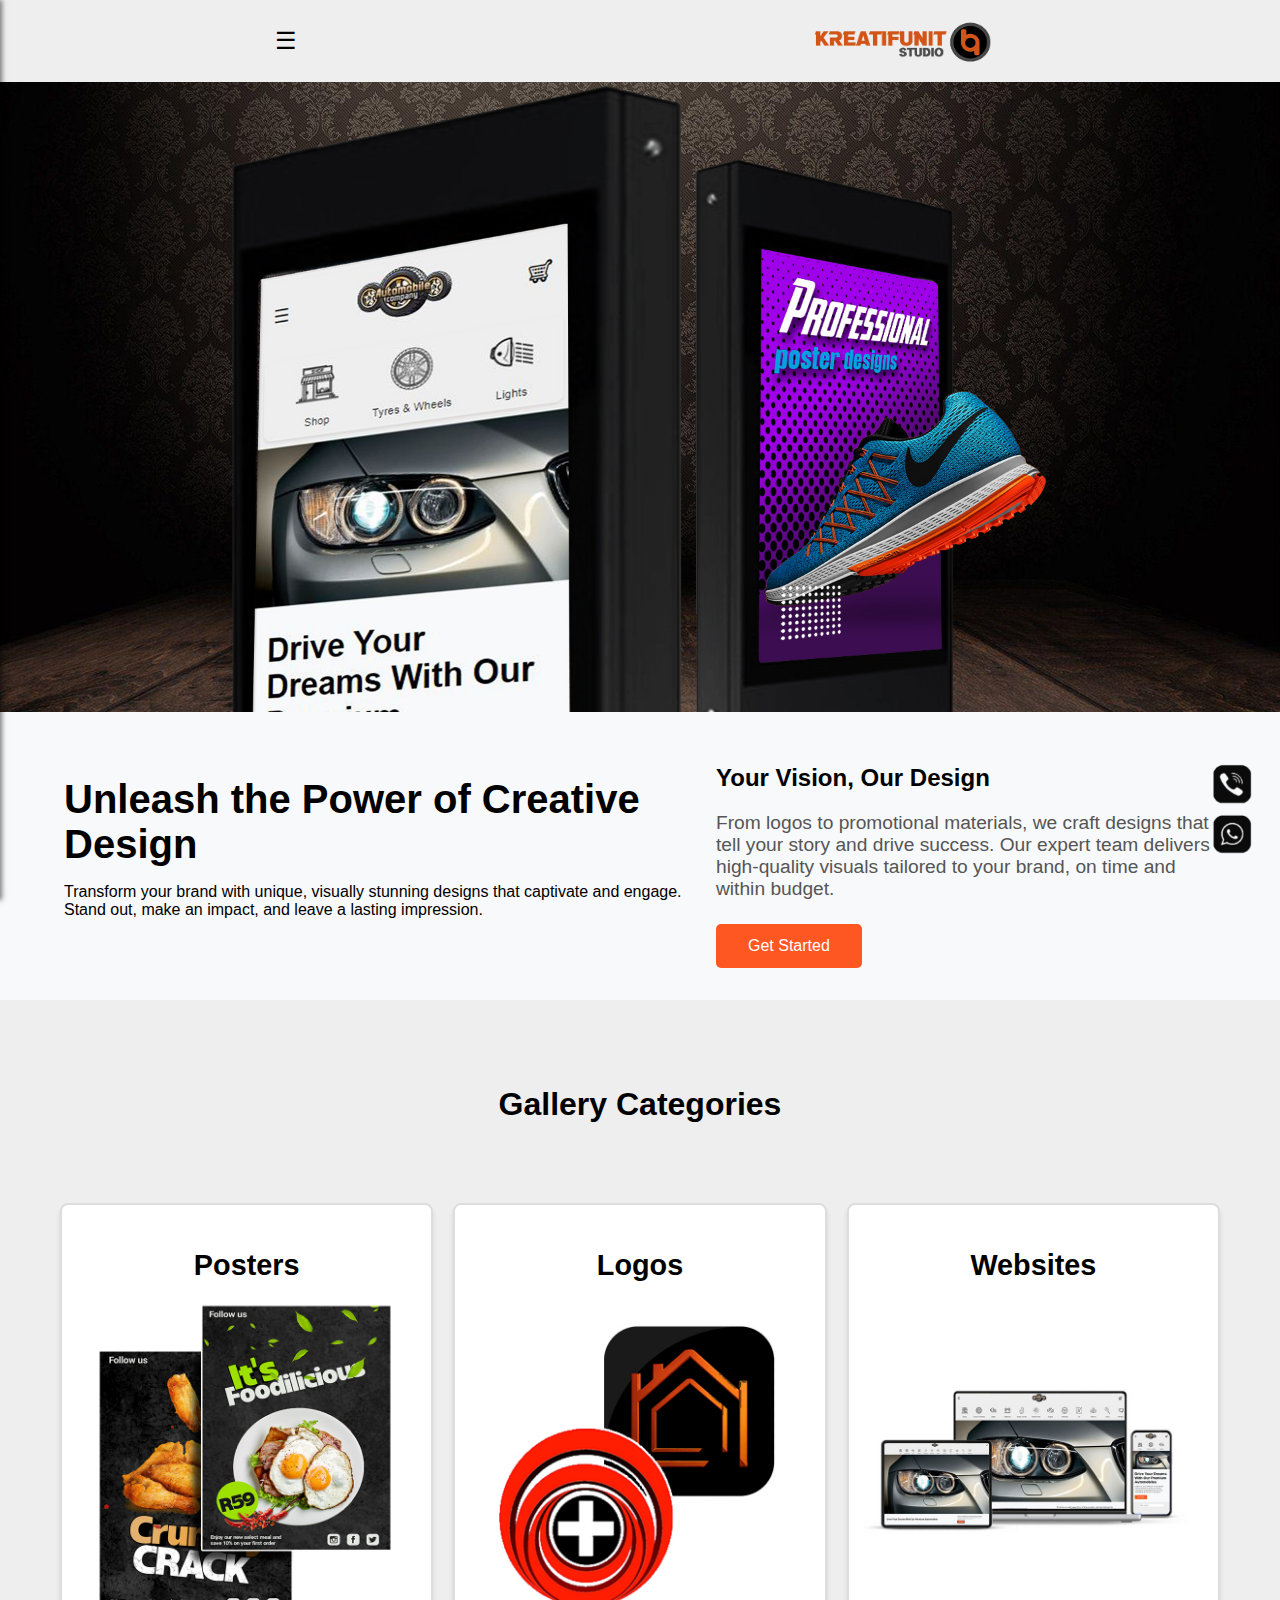
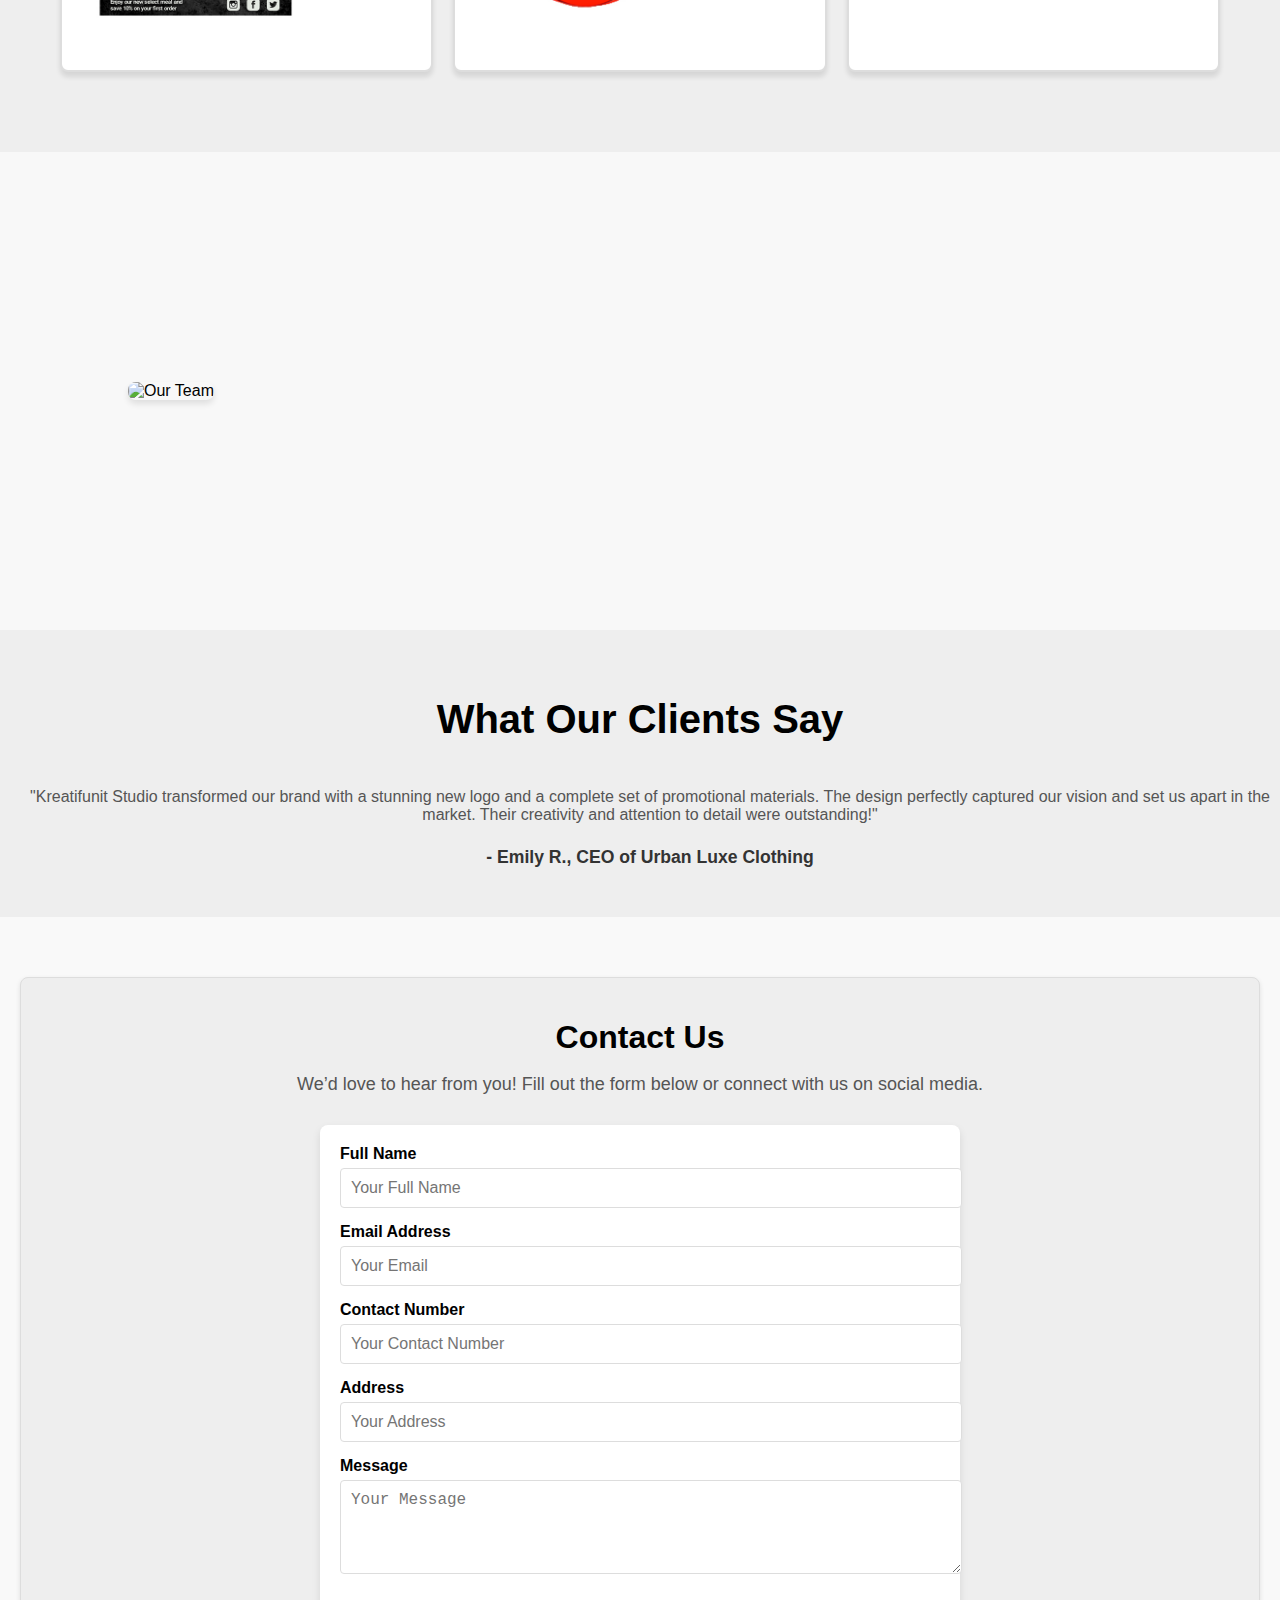
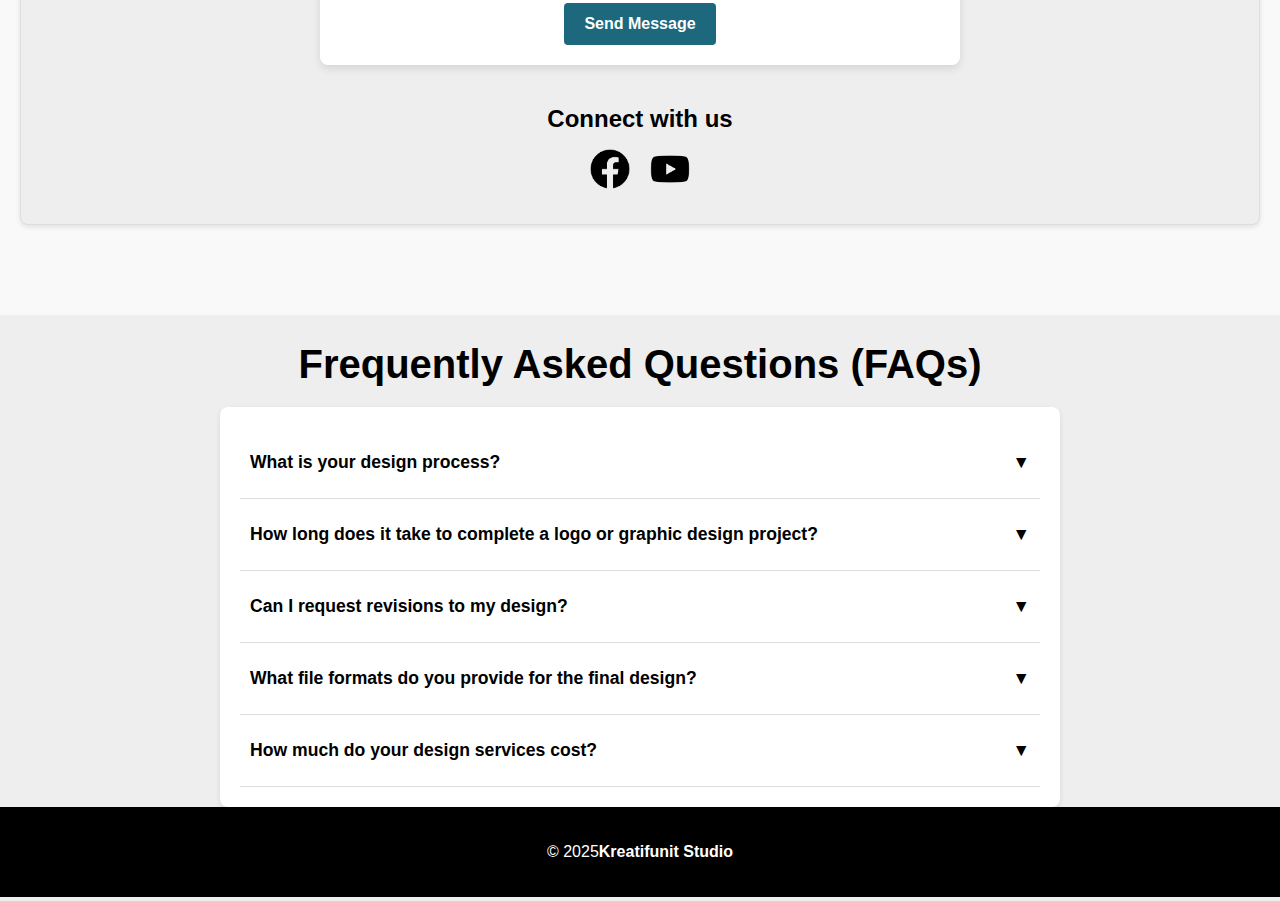
==== commit a138d1fe: "Update index.html" ====
--- a/index.html
+++ b/index.html
@@ -8,7 +8,7 @@
     <meta property="og:title" content="Kreatifunit Studio - Creative Design Services">
     <meta property="og:description" content="Transform your brand with unique and visually stunning designs from Kreatifunit Studio.">
     <meta property="og:image" content="assets/img/logo.png">
-    <meta property="og:url" content="https://www.kreatifunit.com">
+    <meta property="og:url" content="https://creativeunitstudio.github.io/home/index.html">
     <meta property="og:type" content="website">
     <title>Kreatifunit Studio - Creative Design Services</title>
     <link rel="stylesheet" href="assets/css/styles.css">
@@ -17,16 +17,16 @@
           "@context": "http://schema.org",
           "@type": "Organization",
           "name": "Kreatifunit Studio",
-          "url": "https://www.kreatifunit.com",
-          "logo": "https://www.kreatifunit.com/assets/img/logo.png",
+          "url": "https://creativeunitstudio.github.io/home",
+          "logo": "https://creativeunitstudio.github.io/home/assets/img/logo.png",
           "contactPoint": {
             "@type": "ContactPoint",
-            "telephone": "+1234567890",
+            "telephone": "+27726962588",
             "contactType": "Customer Service"
           },
           "sameAs": [
-            "https://www.facebook.com/kreatifunit",
-            "https://www.instagram.com/kreatifunit"
+            "https://www.facebook.com/creativeunitstudioza/",
+            "https://www.instagram.com/creativeunitstudioza/"
           ]
         }
     </script>
@@ -37,7 +37,7 @@
     <header>
         <div class="hamburger" id="hamburger">☰</div>
 		<a href="index.html">
-        <img src="assets/img/logo.png" alt="Logo" class="logo"></a>
+        <img src="assets/img/Logo.png" alt="Logo" class="logo"></a>
         
     </header>
 	
@@ -197,7 +197,7 @@
         <div class="social-media">
             <h3>Connect with us</h3>
             <ul>
-                <li><a href="https://facebook.com" target="_blank" aria-label="Facebook"><img src="graphics/websites/fitness_website/assets/img/icons/facebook.png" alt="Facebook"></a></li>
+                <li><a href="https://www.facebook.com/creativeunitstudioza/" target="_blank" aria-label="Facebook"><img src="graphics/websites/fitness_website/assets/img/icons/facebook.png" alt="Facebook"></a></li>
                 <li><a href="https://youtube.com" target="_blank" aria-label="YouTube"><img src="graphics/websites/fitness_website/assets/img/icons/youtube.png" alt="YouTube"></a></li>
             </ul>
         </div>
@@ -286,7 +286,10 @@
 
     
      <footer>
-        <p><strong>&copy; 2025 Kreatifunit Studio</strong></p>
+        <div class="container">
+        <p>&copy; 2025<strong><a href="https://m.facebook.com/creativeunitstudioza/" 
+		style="color: white; text-decoration: none;">Kreatifunit Studio</a></strong></p> 
+        </div>
     </footer>
 </body>
 </html>
--- a/assets/css/styles.css
+++ b/assets/css/styles.css
@@ -797,59 +797,33 @@
     background-color: #45a049;
 }
 
-.affiliation-section {
-            display: flex;
-            align-items: center;
-            justify-content: space-between;
-            padding: 20px;
-            background-color: #lelele;
-        }
-
-        .affiliation-text {
-            flex: 1;
-            padding: 20px;
-        }
-
-        .affiliation-text h1 {
-            font-size: 2.5rem;
-			margin: 0;
-			color: black;
-			text-align: left;
-        }
-
-        .affiliation-text p {
-            font-size: 1.2rem;
-			margin: 0 0 1.5rem;
-			color: #555;
-        }
-
-        .affiliation-text .enquire-button {
-            background-color: #4CAF50;
-            color: white;
-            border: none;
-            padding: 10px 20px;
-            text-align: center;
-            cursor: pointer;
-            font-size: 16px;
-            border-radius: 5px;
-        }
-
-        .affiliation-text .enquire-button:hover {
-            background-color: #45a049;
-        }
-
-        .affiliation-image {
-            flex: 1;
-            padding: 20px;
-        }
-
-        .affiliation-image img {
-            width: 100%;
-            max-width: 500px;
-            height: auto;
-            border-radius: 8px;
-        }
-
+/*-----Whatsapp Widget-----*/
+#whatsapp-widget {
+    position: fixed;
+    bottom: 30px;
+    right: 15px;
+    z-index: 1000;
+    
+}
+
+#whatsapp-link img {
+    width: 65px;
+    height: 65px;
+}
+
+/*-----Contact Widget-----*/
+#contact-widget {
+    position: fixed;
+    bottom: 80px;
+    right: 15px;
+    z-index: 1000;
+    
+}
+
+#contact-link img {
+    width: 65px;
+    height: 65px;
+}
 footer {
     text-align: center;
     padding: 20px;
